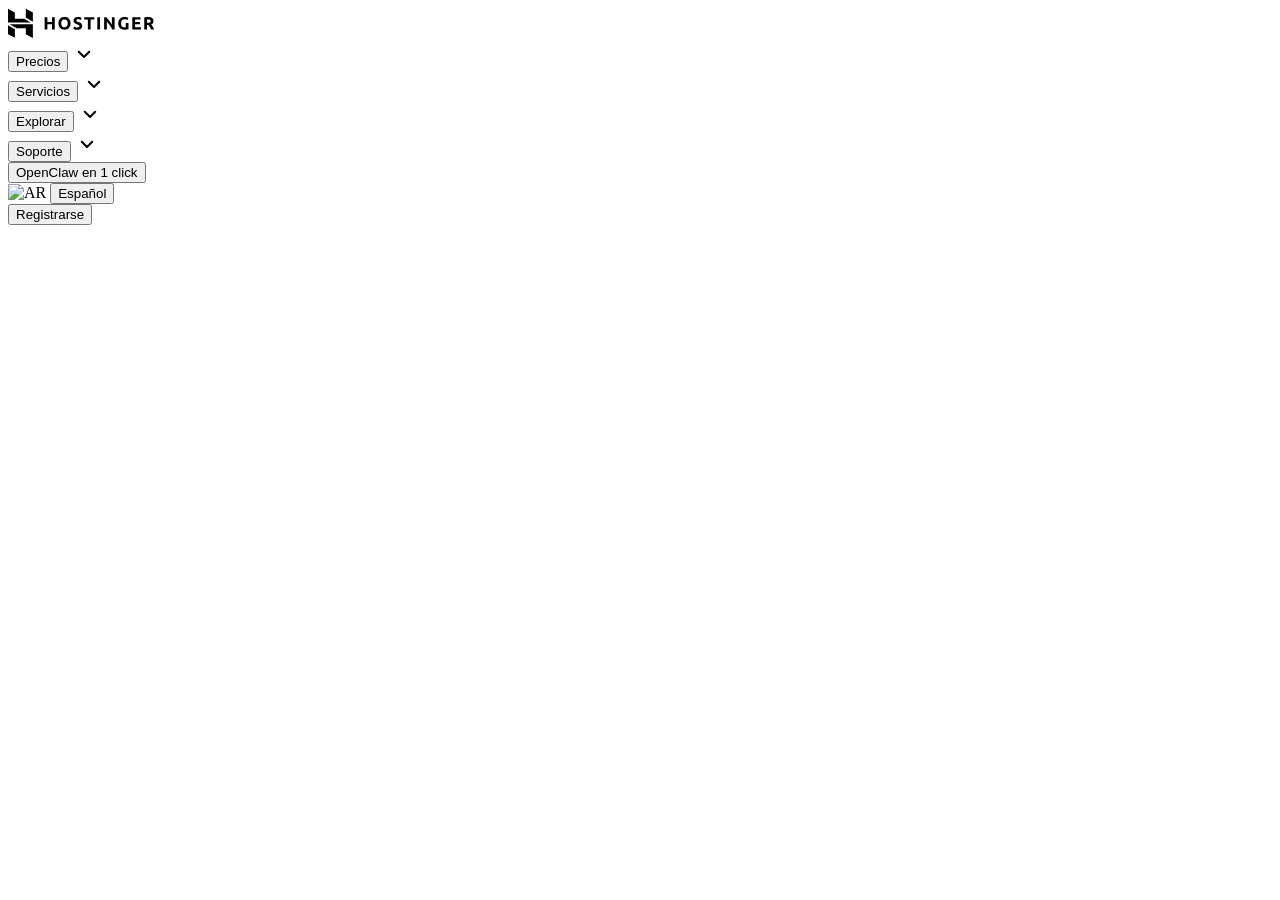
==== index.html @ 8b9c610c "creacion de documentos index, css y carpeta de img" ====
<!DOCTYPE html>
<html lang="en">

<head>
    <meta charset="UTF-8">
    <meta name="viewport" content="width=device-width, initial-scale=1.0">
    <meta http-equiv="X-UA-Compatible" content="ie=edge">
    <meta name="description" content="A simple HTML document with position.">
    <meta name="Position" content="Web Developer">
    <meta name="author" content="Federico Nuñez">
    <link preload rel="stylesheet" href="style.css">
    <title>Hostinger</title>
</head>
<header>
    <div>
        <div class="hostinger--logo"><svg fill="none" height="30" viewBox="0 0 147 30" width="147"
                xmlns="http://www.w3.org/2000/svg">
                <g fill="currentColor">
                    <path clip-rule="evenodd"
                        d="m62.0651 18.1241c.3096-.7949.465-1.7173.465-2.7658 0-1.049-.1579-1.9712-.4741-2.7664-.3159-.7956-.7492-1.4645-1.2991-2.0065-.5501-.5421-1.1938-.94843-1.931-1.21958-.7376-.2714-1.5217-.4071-2.3524-.4071-.8077 0-1.5775.1357-2.3086.4071-.7318.27115-1.3757.67748-1.9312 1.21958-.556.542-.9981 1.2109-1.3256 2.0065-.3277.7952-.4917 1.7174-.4917 2.7664 0 1.0485.1583 1.9709.4743 2.7658.3161.7957.7487 1.4616 1.2991 1.9974.5498.5367 1.1938.94 1.9312 1.2109.7374.2714 1.5213.4069 2.3525.4069.854 0 1.6531-.1355 2.3961-.4069.7431-.2709 1.3841-.6742 1.9224-1.2109.5381-.5358.9626-1.2017 1.2731-1.9974zm-8.6027-1.1399c-.1463-.4832-.2193-1.0253-.2193-1.6259 0-.5893.073-1.1284.2193-1.6178.1463-.4889.3571-.9071.6323-1.2546.2745-.3478.6113-.6189 1.0095-.8135.3976-.1942.854-.2914 1.3693-.2914.503 0 .9566.0942 1.3607.2828.4033.1881.7431.4565 1.0178.804.2749.3481.486.766.6323 1.2549.1463.4892.2195 1.0342.2195 1.6356 0 .6006-.0732 1.1427-.2195 1.6259-.1463.4834-.3574.8987-.6323 1.2462-.2747.348-.6145.6157-1.0178.8041-.4041.1891-.8577.2835-1.3607.2835-.5153 0-.9717-.0944-1.3693-.2835-.3982-.1884-.735-.4561-1.0095-.8041-.2752-.3475-.486-.7628-.6323-1.2462z"
                        fill-rule="evenodd"></path>
                    <path
                        d="m69.4167 19.3884c.3862 0 .705-.0321.9567-.0974.2516-.0645.4536-.1527.6056-.2654.1519-.1115.2575-.244.3162-.3972.0586-.153.0878-.3241.0878-.5127 0-.4004-.1875-.7338-.5619-.9986-.3746-.2654-1.0182-.5509-1.931-.8579-.3981-.1409-.7961-.3033-1.194-.4857s-.7549-.4123-1.0708-.6894c-.3157-.2768-.5734-.6127-.7723-1.0079-.1991-.3945-.2985-.8745-.2985-1.4403s.1053-1.0754.3159-1.529c.2109-.4538.5092-.8394.8956-1.15802.3861-.31835.854-.56231 1.4041-.7336.5502-.17055 1.1703-.25657 1.8611-.25657.8191 0 1.5274.08898 2.1244.26546.5965.17673 1.0882.3715 1.4744.58358l-.7898 2.17415c-.3397-.1767-.7173-.333-1.1324-.4687-.4156-.1352-.9159-.2034-1.5009-.2034-.6557 0-1.1268.092-1.4135.2744-.2867.1826-.4303.4627-.4303.8394 0 .2242.053.413.1583.5658.1051.1532.2546.2916.4475.4155.1932.1235.4156.2358.6675.3356.2511.1004.5293.2032.8339.3092.6317.2361 1.1818.4687 1.6502.6985.4679.2299.8572.4981 1.1675.8043.3098.3063.541.6659.6935 1.0785.1517.4127.228.9133.228 1.502 0 1.1432-.3981 2.0301-1.194 2.6603-.7959.6308-1.9955.9462-3.5988.9462-.5383 0-1.0242-.0326-1.4572-.0974-.433-.0652-.8162-.1446-1.1498-.2387-.3334-.0942-.6204-.1943-.8605-.3003-.2398-.1063-.4416-.2062-.6056-.3009l.7728-2.1916c.3623.2007.8101.3801 1.3431.5388.5322.1594 1.1849.239 1.9572.239z">
                    </path>
                    <path d="m86.2752 9.24216v2.35114h-3.6693v9.8985h-2.7386v-9.8985h-3.6695v-2.35114z"></path>
                    <path d="m89.3171 21.4921h2.7388v-12.24991h-2.7388z"></path>
                    <path
                        d="m104.315 21.4918c-.784-1.4022-1.632-2.7866-2.545-4.154-.914-1.3671-1.885-2.6573-2.9146-3.8712v8.0252h-2.7037v-12.24964h2.2295c.3859.38855.8133.86584 1.2816 1.43164.4682.5658.9442 1.1699 1.4312 1.812.485.6422.968 1.308 1.448 1.9972.48.6893.93 1.352 1.352 1.9885v-7.22934h2.721v12.24964z">
                    </path>
                    <path
                        d="m116.644 11.3634c-1.275 0-2.197.3564-2.765 1.0693-.568.7131-.851 1.6879-.851 2.9257 0 .6004.07 1.1459.21 1.6348.141.4887.352.9099.632 1.2636.281.3537.632.6278 1.054.8223.421.1943.912.2915 1.474.2915.304 0 .565-.006.782-.0176.216-.0116.406-.0351.57-.0707v-4.2598h2.739v6.0629c-.328.1298-.854.268-1.58.415-.726.1471-1.621.2213-2.686.2213-.913 0-1.741-.1417-2.484-.4242-.744-.2832-1.379-.6953-1.905-1.2376-.526-.5418-.933-1.2079-1.22-1.9974-.287-.789-.43-1.6906-.43-2.7041 0-1.0255.158-1.9328.474-2.7226.316-.7892.748-1.4585 1.299-2.0063.55-.5479 1.196-.9632 1.94-1.24596.743-.28301 1.536-.42489 2.378-.42489.574 0 1.092.0388 1.554.11518.462.07687.86.16511 1.194.26546.333.09986.609.20293.825.30922.217.10604.371.18884.465.24767l-.79 2.20922c-.374-.2002-.805-.3737-1.29-.5213-.486-.1473-1.015-.2207-1.589-.2207z">
                    </path>
                    <path
                        d="m124.321 21.4918v-12.24964h8.216v2.31554h-5.477v2.4037h4.863v2.2629h-4.863v2.952h5.881v2.3155z">
                    </path>
                    <path clip-rule="evenodd"
                        d="m144.006 10.0814c-.971-.65422-2.37-.98098-4.196-.98098-.503 0-1.074.02348-1.711.07094-.638.04671-1.256.12976-1.852.24692v12.07342h2.738v-4.4726h1.352c.235.2833.47.5984.705.9464.235.3475.474.7153.714 1.1044.241.389.475.7899.705 1.2022.228.4126.455.8189.678 1.2196h3.061c-.21-.4476-.438-.9042-.684-1.3701-.246-.4652-.5-.9128-.764-1.3429-.263-.4301-.53-.8426-.799-1.2376-.269-.3947-.526-.7452-.772-1.0519.738-.306 1.302-.7277 1.694-1.2636.393-.5361.588-1.2349.588-2.0948 0-1.379-.486-2.3953-1.457-3.0494zm-4.573 1.3877c.158-.0116.336-.0176.535-.0176.878 0 1.542.1268 1.993.3797.451.2541.676.6807.676 1.2818 0 .6249-.222 1.0671-.667 1.3259-.445.2595-1.182.3885-2.212.3885h-.773v-3.323c.141-.0113.29-.0232.448-.0353z"
                        fill-rule="evenodd"></path>
                    <path
                        d="m44.0025 9.34126h2.7552v12.20654h-2.7552v-5.1785h-4.6271v5.1785h-2.7553v-12.20654h2.7553v4.66744h4.6271z">
                    </path>
                    <path clip-rule="evenodd"
                        d="m17.8175.798004v8.729406l7.0525 4.12459v-9.25917zm-17.81725511.000429v13.698467h22.93675511l-6.9786-3.8357-9.0909-.0044v-6.17182zm17.81725511 25.471867v-6.1186l-9.16098-.0064c.00855.0408-7.09448-3.8969-7.09448-3.8969l23.30786.1101v13.6982zm-17.81725567-8.9516-.00024433 8.9516 6.8675 3.5946v-8.5192z"
                        fill-rule="evenodd"></path>
                </g>
            </svg></div>

        <nav class="navegation">
            <div>
                <button>Precios</button>
                <svg width="24" height="24" viewBox="0 0 24 24" fill="none" xmlns="http://www.w3.org/2000/svg">
                    <path
                        d="M17.9571 10.4571C18.3476 10.0666 18.3476 9.43342 17.9571 9.04289C17.5666 8.65237 16.9334 8.65237 16.5429 9.04289L12 13.5858L7.45711 9.04289C7.06658 8.65237 6.43342 8.65237 6.04289 9.04289C5.65237 9.43342 5.65237 10.0666 6.04289 10.4571L11.2929 15.7071C11.6834 16.0976 12.3166 16.0976 12.7071 15.7071L17.9571 10.4571Z"
                        fill="currentColor"></path>
                </svg>
            </div>
            <div>
                <button>Servicios</button>
                <svg width="24" height="24" viewBox="0 0 24 24" fill="none" xmlns="http://www.w3.org/2000/svg">
                    <path
                        d="M17.9571 10.4571C18.3476 10.0666 18.3476 9.43342 17.9571 9.04289C17.5666 8.65237 16.9334 8.65237 16.5429 9.04289L12 13.5858L7.45711 9.04289C7.06658 8.65237 6.43342 8.65237 6.04289 9.04289C5.65237 9.43342 5.65237 10.0666 6.04289 10.4571L11.2929 15.7071C11.6834 16.0976 12.3166 16.0976 12.7071 15.7071L17.9571 10.4571Z"
                        fill="currentColor"></path>
                </svg>
            </div>
            <div>
                <button>Explorar</button>
                <svg width="24" height="24" viewBox="0 0 24 24" fill="none" xmlns="http://www.w3.org/2000/svg">
                    <path
                        d="M17.9571 10.4571C18.3476 10.0666 18.3476 9.43342 17.9571 9.04289C17.5666 8.65237 16.9334 8.65237 16.5429 9.04289L12 13.5858L7.45711 9.04289C7.06658 8.65237 6.43342 8.65237 6.04289 9.04289C5.65237 9.43342 5.65237 10.0666 6.04289 10.4571L11.2929 15.7071C11.6834 16.0976 12.3166 16.0976 12.7071 15.7071L17.9571 10.4571Z"
                        fill="currentColor"></path>
                </svg>
            </div>
            <div>
                <button>Soporte</button>
                <svg width="24" height="24" viewBox="0 0 24 24" fill="none" xmlns="http://www.w3.org/2000/svg">
                    <path
                        d="M17.9571 10.4571C18.3476 10.0666 18.3476 9.43342 17.9571 9.04289C17.5666 8.65237 16.9334 8.65237 16.5429 9.04289L12 13.5858L7.45711 9.04289C7.06658 8.65237 6.43342 8.65237 6.04289 9.04289C5.65237 9.43342 5.65237 10.0666 6.04289 10.4571L11.2929 15.7071C11.6834 16.0976 12.3166 16.0976 12.7071 15.7071L17.9571 10.4571Z"
                        fill="currentColor"></path>
                </svg>
            </div>
            <button>OpenClaw en 1 click</button>
        </nav>
    </div>
    <div>
        <div>
            <picture>
                <source srcset="https://www.hostinger.com/cdn-cgi/imagedelivery/LqiWLm-3MGbYHtFuUbcBtA/61dfc084-9cfc-466e-7d11-b6e89d23a400/public"
                    type="image/webp">
                <img src="./src/img/bandera_arg.avif" alt="AR">
            </picture>
            <button class="hostinger--login">Español</button>
        </div>
        <button class="hostinger--register">Registrarse</button>
    </div>


</header>

<body>

</body>
<footer>

</footer>

</html>
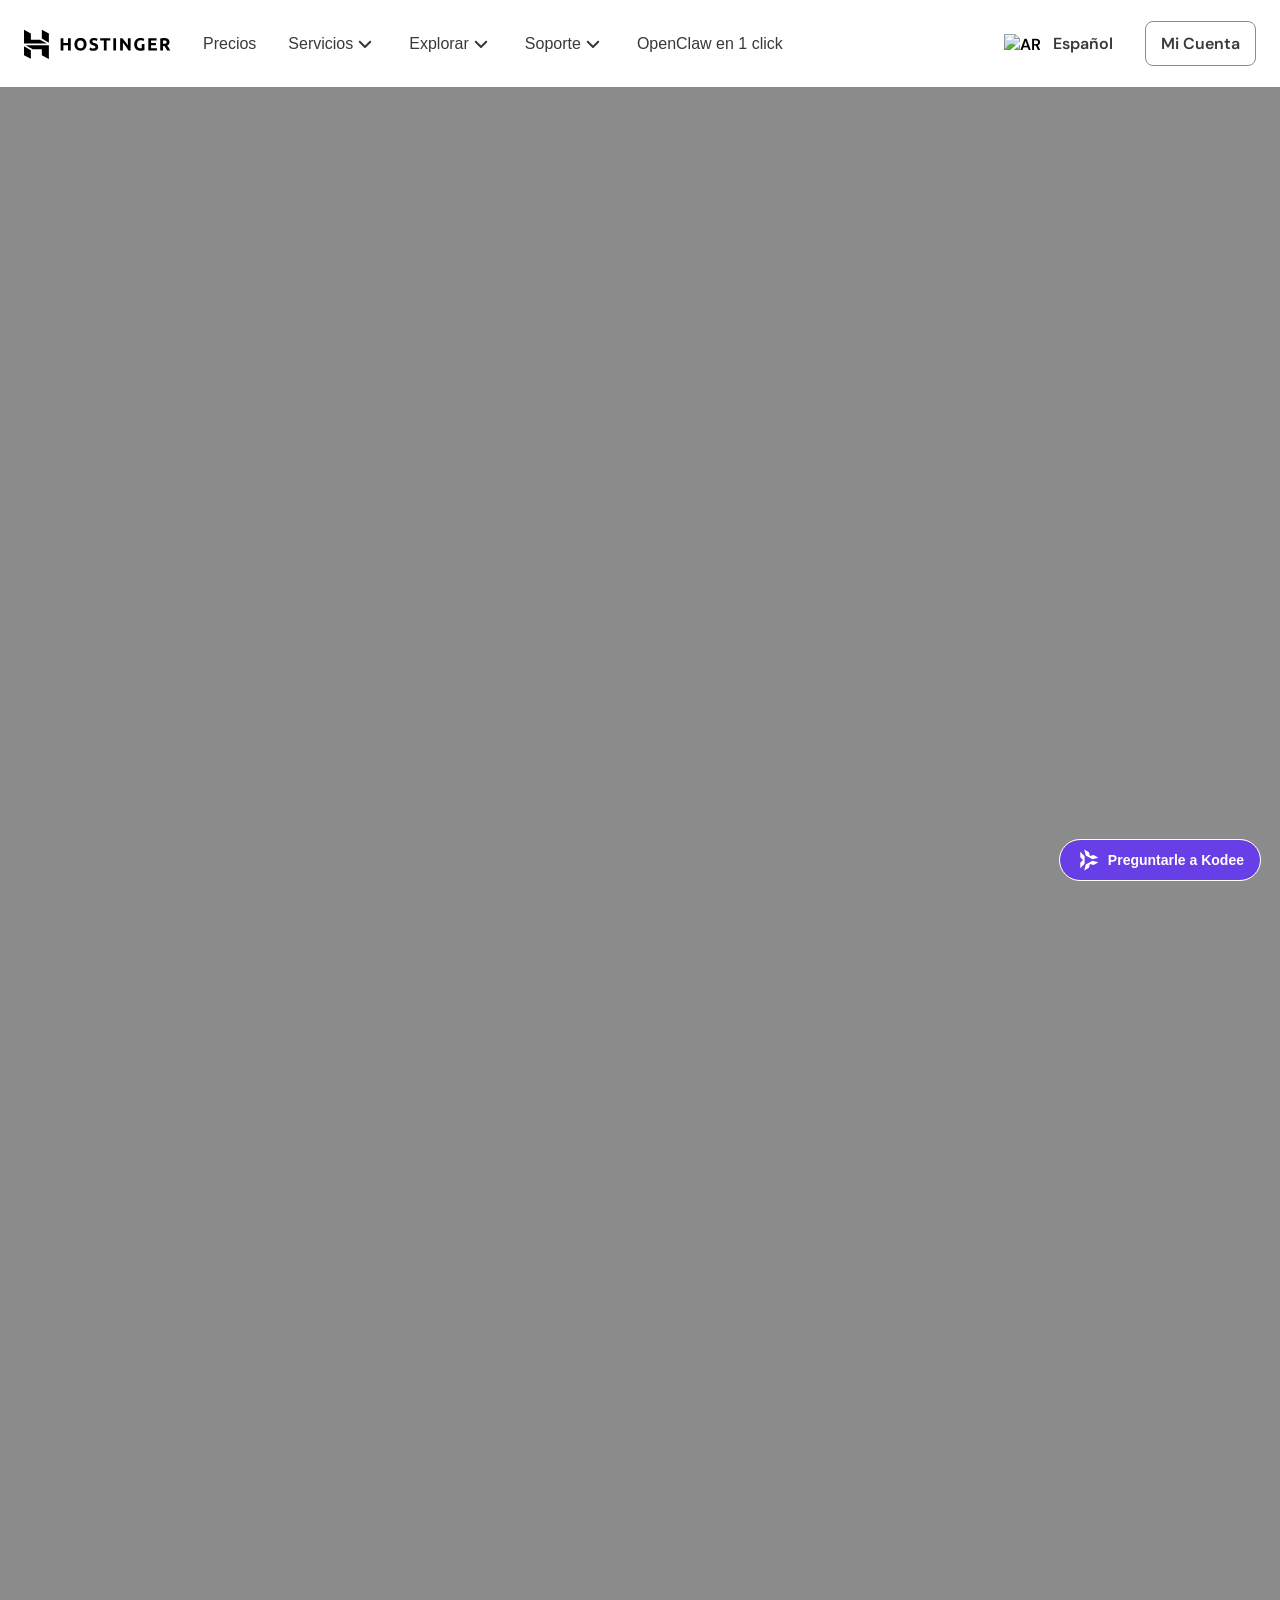
==== commit cd705ada: "finalizacion del header y kodee button" ====
--- a/index.html
+++ b/index.html
@@ -8,99 +8,124 @@
     <meta name="description" content="A simple HTML document with position.">
     <meta name="Position" content="Web Developer">
     <meta name="author" content="Federico Nuñez">
-    <link preload rel="stylesheet" href="style.css">
+    <link rel="stylesheet" href="style.css">
     <title>Hostinger</title>
 </head>
-<header>
-    <div>
-        <div class="hostinger--logo"><svg fill="none" height="30" viewBox="0 0 147 30" width="147"
-                xmlns="http://www.w3.org/2000/svg">
-                <g fill="currentColor">
-                    <path clip-rule="evenodd"
-                        d="m62.0651 18.1241c.3096-.7949.465-1.7173.465-2.7658 0-1.049-.1579-1.9712-.4741-2.7664-.3159-.7956-.7492-1.4645-1.2991-2.0065-.5501-.5421-1.1938-.94843-1.931-1.21958-.7376-.2714-1.5217-.4071-2.3524-.4071-.8077 0-1.5775.1357-2.3086.4071-.7318.27115-1.3757.67748-1.9312 1.21958-.556.542-.9981 1.2109-1.3256 2.0065-.3277.7952-.4917 1.7174-.4917 2.7664 0 1.0485.1583 1.9709.4743 2.7658.3161.7957.7487 1.4616 1.2991 1.9974.5498.5367 1.1938.94 1.9312 1.2109.7374.2714 1.5213.4069 2.3525.4069.854 0 1.6531-.1355 2.3961-.4069.7431-.2709 1.3841-.6742 1.9224-1.2109.5381-.5358.9626-1.2017 1.2731-1.9974zm-8.6027-1.1399c-.1463-.4832-.2193-1.0253-.2193-1.6259 0-.5893.073-1.1284.2193-1.6178.1463-.4889.3571-.9071.6323-1.2546.2745-.3478.6113-.6189 1.0095-.8135.3976-.1942.854-.2914 1.3693-.2914.503 0 .9566.0942 1.3607.2828.4033.1881.7431.4565 1.0178.804.2749.3481.486.766.6323 1.2549.1463.4892.2195 1.0342.2195 1.6356 0 .6006-.0732 1.1427-.2195 1.6259-.1463.4834-.3574.8987-.6323 1.2462-.2747.348-.6145.6157-1.0178.8041-.4041.1891-.8577.2835-1.3607.2835-.5153 0-.9717-.0944-1.3693-.2835-.3982-.1884-.735-.4561-1.0095-.8041-.2752-.3475-.486-.7628-.6323-1.2462z"
-                        fill-rule="evenodd"></path>
-                    <path
-                        d="m69.4167 19.3884c.3862 0 .705-.0321.9567-.0974.2516-.0645.4536-.1527.6056-.2654.1519-.1115.2575-.244.3162-.3972.0586-.153.0878-.3241.0878-.5127 0-.4004-.1875-.7338-.5619-.9986-.3746-.2654-1.0182-.5509-1.931-.8579-.3981-.1409-.7961-.3033-1.194-.4857s-.7549-.4123-1.0708-.6894c-.3157-.2768-.5734-.6127-.7723-1.0079-.1991-.3945-.2985-.8745-.2985-1.4403s.1053-1.0754.3159-1.529c.2109-.4538.5092-.8394.8956-1.15802.3861-.31835.854-.56231 1.4041-.7336.5502-.17055 1.1703-.25657 1.8611-.25657.8191 0 1.5274.08898 2.1244.26546.5965.17673 1.0882.3715 1.4744.58358l-.7898 2.17415c-.3397-.1767-.7173-.333-1.1324-.4687-.4156-.1352-.9159-.2034-1.5009-.2034-.6557 0-1.1268.092-1.4135.2744-.2867.1826-.4303.4627-.4303.8394 0 .2242.053.413.1583.5658.1051.1532.2546.2916.4475.4155.1932.1235.4156.2358.6675.3356.2511.1004.5293.2032.8339.3092.6317.2361 1.1818.4687 1.6502.6985.4679.2299.8572.4981 1.1675.8043.3098.3063.541.6659.6935 1.0785.1517.4127.228.9133.228 1.502 0 1.1432-.3981 2.0301-1.194 2.6603-.7959.6308-1.9955.9462-3.5988.9462-.5383 0-1.0242-.0326-1.4572-.0974-.433-.0652-.8162-.1446-1.1498-.2387-.3334-.0942-.6204-.1943-.8605-.3003-.2398-.1063-.4416-.2062-.6056-.3009l.7728-2.1916c.3623.2007.8101.3801 1.3431.5388.5322.1594 1.1849.239 1.9572.239z">
-                    </path>
-                    <path d="m86.2752 9.24216v2.35114h-3.6693v9.8985h-2.7386v-9.8985h-3.6695v-2.35114z"></path>
-                    <path d="m89.3171 21.4921h2.7388v-12.24991h-2.7388z"></path>
-                    <path
-                        d="m104.315 21.4918c-.784-1.4022-1.632-2.7866-2.545-4.154-.914-1.3671-1.885-2.6573-2.9146-3.8712v8.0252h-2.7037v-12.24964h2.2295c.3859.38855.8133.86584 1.2816 1.43164.4682.5658.9442 1.1699 1.4312 1.812.485.6422.968 1.308 1.448 1.9972.48.6893.93 1.352 1.352 1.9885v-7.22934h2.721v12.24964z">
-                    </path>
-                    <path
-                        d="m116.644 11.3634c-1.275 0-2.197.3564-2.765 1.0693-.568.7131-.851 1.6879-.851 2.9257 0 .6004.07 1.1459.21 1.6348.141.4887.352.9099.632 1.2636.281.3537.632.6278 1.054.8223.421.1943.912.2915 1.474.2915.304 0 .565-.006.782-.0176.216-.0116.406-.0351.57-.0707v-4.2598h2.739v6.0629c-.328.1298-.854.268-1.58.415-.726.1471-1.621.2213-2.686.2213-.913 0-1.741-.1417-2.484-.4242-.744-.2832-1.379-.6953-1.905-1.2376-.526-.5418-.933-1.2079-1.22-1.9974-.287-.789-.43-1.6906-.43-2.7041 0-1.0255.158-1.9328.474-2.7226.316-.7892.748-1.4585 1.299-2.0063.55-.5479 1.196-.9632 1.94-1.24596.743-.28301 1.536-.42489 2.378-.42489.574 0 1.092.0388 1.554.11518.462.07687.86.16511 1.194.26546.333.09986.609.20293.825.30922.217.10604.371.18884.465.24767l-.79 2.20922c-.374-.2002-.805-.3737-1.29-.5213-.486-.1473-1.015-.2207-1.589-.2207z">
-                    </path>
-                    <path
-                        d="m124.321 21.4918v-12.24964h8.216v2.31554h-5.477v2.4037h4.863v2.2629h-4.863v2.952h5.881v2.3155z">
-                    </path>
-                    <path clip-rule="evenodd"
-                        d="m144.006 10.0814c-.971-.65422-2.37-.98098-4.196-.98098-.503 0-1.074.02348-1.711.07094-.638.04671-1.256.12976-1.852.24692v12.07342h2.738v-4.4726h1.352c.235.2833.47.5984.705.9464.235.3475.474.7153.714 1.1044.241.389.475.7899.705 1.2022.228.4126.455.8189.678 1.2196h3.061c-.21-.4476-.438-.9042-.684-1.3701-.246-.4652-.5-.9128-.764-1.3429-.263-.4301-.53-.8426-.799-1.2376-.269-.3947-.526-.7452-.772-1.0519.738-.306 1.302-.7277 1.694-1.2636.393-.5361.588-1.2349.588-2.0948 0-1.379-.486-2.3953-1.457-3.0494zm-4.573 1.3877c.158-.0116.336-.0176.535-.0176.878 0 1.542.1268 1.993.3797.451.2541.676.6807.676 1.2818 0 .6249-.222 1.0671-.667 1.3259-.445.2595-1.182.3885-2.212.3885h-.773v-3.323c.141-.0113.29-.0232.448-.0353z"
-                        fill-rule="evenodd"></path>
-                    <path
-                        d="m44.0025 9.34126h2.7552v12.20654h-2.7552v-5.1785h-4.6271v5.1785h-2.7553v-12.20654h2.7553v4.66744h4.6271z">
-                    </path>
-                    <path clip-rule="evenodd"
-                        d="m17.8175.798004v8.729406l7.0525 4.12459v-9.25917zm-17.81725511.000429v13.698467h22.93675511l-6.9786-3.8357-9.0909-.0044v-6.17182zm17.81725511 25.471867v-6.1186l-9.16098-.0064c.00855.0408-7.09448-3.8969-7.09448-3.8969l23.30786.1101v13.6982zm-17.81725567-8.9516-.00024433 8.9516 6.8675 3.5946v-8.5192z"
-                        fill-rule="evenodd"></path>
-                </g>
-            </svg></div>
 
-        <nav class="navegation">
-            <div>
-                <button>Precios</button>
-                <svg width="24" height="24" viewBox="0 0 24 24" fill="none" xmlns="http://www.w3.org/2000/svg">
-                    <path
-                        d="M17.9571 10.4571C18.3476 10.0666 18.3476 9.43342 17.9571 9.04289C17.5666 8.65237 16.9334 8.65237 16.5429 9.04289L12 13.5858L7.45711 9.04289C7.06658 8.65237 6.43342 8.65237 6.04289 9.04289C5.65237 9.43342 5.65237 10.0666 6.04289 10.4571L11.2929 15.7071C11.6834 16.0976 12.3166 16.0976 12.7071 15.7071L17.9571 10.4571Z"
-                        fill="currentColor"></path>
+<body>
+    <header>
+        <div class="hostinger--header">
+            <div class="hostinger--header--left">
+                <svg fill="none" height="30" viewBox="0 0 147 30" width="147" xmlns="http://www.w3.org/2000/svg">
+                    <g fill="currentColor">
+                        <path clip-rule="evenodd"
+                            d="m62.0651 18.1241c.3096-.7949.465-1.7173.465-2.7658 0-1.049-.1579-1.9712-.4741-2.7664-.3159-.7956-.7492-1.4645-1.2991-2.0065-.5501-.5421-1.1938-.94843-1.931-1.21958-.7376-.2714-1.5217-.4071-2.3524-.4071-.8077 0-1.5775.1357-2.3086.4071-.7318.27115-1.3757.67748-1.9312 1.21958-.556.542-.9981 1.2109-1.3256 2.0065-.3277.7952-.4917 1.7174-.4917 2.7664 0 1.0485.1583 1.9709.4743 2.7658.3161.7957.7487 1.4616 1.2991 1.9974.5498.5367 1.1938.94 1.9312 1.2109.7374.2714 1.5213.4069 2.3525.4069.854 0 1.6531-.1355 2.3961-.4069.7431-.2709 1.3841-.6742 1.9224-1.2109.5381-.5358.9626-1.2017 1.2731-1.9974zm-8.6027-1.1399c-.1463-.4832-.2193-1.0253-.2193-1.6259 0-.5893.073-1.1284.2193-1.6178.1463-.4889.3571-.9071.6323-1.2546.2745-.3478.6113-.6189 1.0095-.8135.3976-.1942.854-.2914 1.3693-.2914.503 0 .9566.0942 1.3607.2828.4033.1881.7431.4565 1.0178.804.2749.3481.486.766.6323 1.2549.1463.4892.2195 1.0342.2195 1.6356 0 .6006-.0732 1.1427-.2195 1.6259-.1463.4834-.3574.8987-.6323 1.2462-.2747.348-.6145.6157-1.0178.8041-.4041.1891-.8577.2835-1.3607.2835-.5153 0-.9717-.0944-1.3693-.2835-.3982-.1884-.735-.4561-1.0095-.8041-.2752-.3475-.486-.7628-.6323-1.2462z"
+                            fill-rule="evenodd"></path>
+                        <path
+                            d="m69.4167 19.3884c.3862 0 .705-.0321.9567-.0974.2516-.0645.4536-.1527.6056-.2654.1519-.1115.2575-.244.3162-.3972.0586-.153.0878-.3241.0878-.5127 0-.4004-.1875-.7338-.5619-.9986-.3746-.2654-1.0182-.5509-1.931-.8579-.3981-.1409-.7961-.3033-1.194-.4857s-.7549-.4123-1.0708-.6894c-.3157-.2768-.5734-.6127-.7723-1.0079-.1991-.3945-.2985-.8745-.2985-1.4403s.1053-1.0754.3159-1.529c.2109-.4538.5092-.8394.8956-1.15802.3861-.31835.854-.56231 1.4041-.7336.5502-.17055 1.1703-.25657 1.8611-.25657.8191 0 1.5274.08898 2.1244.26546.5965.17673 1.0882.3715 1.4744.58358l-.7898 2.17415c-.3397-.1767-.7173-.333-1.1324-.4687-.4156-.1352-.9159-.2034-1.5009-.2034-.6557 0-1.1268.092-1.4135.2744-.2867.1826-.4303.4627-.4303.8394 0 .2242.053.413.1583.5658.1051.1532.2546.2916.4475.4155.1932.1235.4156.2358.6675.3356.2511.1004.5293.2032.8339.3092.6317.2361 1.1818.4687 1.6502.6985.4679.2299.8572.4981 1.1675.8043.3098.3063.541.6659.6935 1.0785.1517.4127.228.9133.228 1.502 0 1.1432-.3981 2.0301-1.194 2.6603-.7959.6308-1.9955.9462-3.5988.9462-.5383 0-1.0242-.0326-1.4572-.0974-.433-.0652-.8162-.1446-1.1498-.2387-.3334-.0942-.6204-.1943-.8605-.3003-.2398-.1063-.4416-.2062-.6056-.3009l.7728-2.1916c.3623.2007.8101.3801 1.3431.5388.5322.1594 1.1849.239 1.9572.239z">
+                        </path>
+                        <path d="m86.2752 9.24216v2.35114h-3.6693v9.8985h-2.7386v-9.8985h-3.6695v-2.35114z"></path>
+                        <path d="m89.3171 21.4921h2.7388v-12.24991h-2.7388z"></path>
+                        <path
+                            d="m104.315 21.4918c-.784-1.4022-1.632-2.7866-2.545-4.154-.914-1.3671-1.885-2.6573-2.9146-3.8712v8.0252h-2.7037v-12.24964h2.2295c.3859.38855.8133.86584 1.2816 1.43164.4682.5658.9442 1.1699 1.4312 1.812.485.6422.968 1.308 1.448 1.9972.48.6893.93 1.352 1.352 1.9885v-7.22934h2.721v12.24964z">
+                        </path>
+                        <path
+                            d="m116.644 11.3634c-1.275 0-2.197.3564-2.765 1.0693-.568.7131-.851 1.6879-.851 2.9257 0 .6004.07 1.1459.21 1.6348.141.4887.352.9099.632 1.2636.281.3537.632.6278 1.054.8223.421.1943.912.2915 1.474.2915.304 0 .565-.006.782-.0176.216-.0116.406-.0351.57-.0707v-4.2598h2.739v6.0629c-.328.1298-.854.268-1.58.415-.726.1471-1.621.2213-2.686.2213-.913 0-1.741-.1417-2.484-.4242-.744-.2832-1.379-.6953-1.905-1.2376-.526-.5418-.933-1.2079-1.22-1.9974-.287-.789-.43-1.6906-.43-2.7041 0-1.0255.158-1.9328.474-2.7226.316-.7892.748-1.4585 1.299-2.0063.55-.5479 1.196-.9632 1.94-1.24596.743-.28301 1.536-.42489 2.378-.42489.574 0 1.092.0388 1.554.11518.462.07687.86.16511 1.194.26546.333.09986.609.20293.825.30922.217.10604.371.18884.465.24767l-.79 2.20922c-.374-.2002-.805-.3737-1.29-.5213-.486-.1473-1.015-.2207-1.589-.2207z">
+                        </path>
+                        <path
+                            d="m124.321 21.4918v-12.24964h8.216v2.31554h-5.477v2.4037h4.863v2.2629h-4.863v2.952h5.881v2.3155z">
+                        </path>
+                        <path clip-rule="evenodd"
+                            d="m144.006 10.0814c-.971-.65422-2.37-.98098-4.196-.98098-.503 0-1.074.02348-1.711.07094-.638.04671-1.256.12976-1.852.24692v12.07342h2.738v-4.4726h1.352c.235.2833.47.5984.705.9464.235.3475.474.7153.714 1.1044.241.389.475.7899.705 1.2022.228.4126.455.8189.678 1.2196h3.061c-.21-.4476-.438-.9042-.684-1.3701-.246-.4652-.5-.9128-.764-1.3429-.263-.4301-.53-.8426-.799-1.2376-.269-.3947-.526-.7452-.772-1.0519.738-.306 1.302-.7277 1.694-1.2636.393-.5361.588-1.2349.588-2.0948 0-1.379-.486-2.3953-1.457-3.0494zm-4.573 1.3877c.158-.0116.336-.0176.535-.0176.878 0 1.542.1268 1.993.3797.451.2541.676.6807.676 1.2818 0 .6249-.222 1.0671-.667 1.3259-.445.2595-1.182.3885-2.212.3885h-.773v-3.323c.141-.0113.29-.0232.448-.0353z"
+                            fill-rule="evenodd"></path>
+                        <path
+                            d="m44.0025 9.34126h2.7552v12.20654h-2.7552v-5.1785h-4.6271v5.1785h-2.7553v-12.20654h2.7553v4.66744h4.6271z">
+                        </path>
+                        <path clip-rule="evenodd"
+                            d="m17.8175.798004v8.729406l7.0525 4.12459v-9.25917zm-17.81725511.000429v13.698467h22.93675511l-6.9786-3.8357-9.0909-.0044v-6.17182zm17.81725511 25.471867v-6.1186l-9.16098-.0064c.00855.0408-7.09448-3.8969-7.09448-3.8969l23.30786.1101v13.6982zm-17.81725567-8.9516-.00024433 8.9516 6.8675 3.5946v-8.5192z"
+                            fill-rule="evenodd"></path>
+                    </g>
                 </svg>
+                <nav class="hostinger--navegation">
+                    <div>
+                        <button>Precios </button>
+                    </div>
+                    <div>
+                        <button>
+                            Servicios
+                            <svg width="24" height="24" viewBox="0 0 24 24" fill="none"
+                                xmlns="http://www.w3.org/2000/svg">
+                                <path
+                                    d="M17.9571 10.4571C18.3476 10.0666 18.3476 9.43342 17.9571 9.04289C17.5666 8.65237 16.9334 8.65237 16.5429 9.04289L12 13.5858L7.45711 9.04289C7.06658 8.65237 6.43342 8.65237 6.04289 9.04289C5.65237 9.43342 5.65237 10.0666 6.04289 10.4571L11.2929 15.7071C11.6834 16.0976 12.3166 16.0976 12.7071 15.7071L17.9571 10.4571Z"
+                                    fill="currentColor"></path>
+                            </svg>
+                        </button>
+
+                    </div>
+                    <div>
+                        <button>
+                            Explorar
+                            <svg width="24" height="24" viewBox="0 0 24 24" fill="none"
+                                xmlns="http://www.w3.org/2000/svg">
+                                <path
+                                    d="M17.9571 10.4571C18.3476 10.0666 18.3476 9.43342 17.9571 9.04289C17.5666 8.65237 16.9334 8.65237 16.5429 9.04289L12 13.5858L7.45711 9.04289C7.06658 8.65237 6.43342 8.65237 6.04289 9.04289C5.65237 9.43342 5.65237 10.0666 6.04289 10.4571L11.2929 15.7071C11.6834 16.0976 12.3166 16.0976 12.7071 15.7071L17.9571 10.4571Z"
+                                    fill="currentColor"></path>
+                            </svg>
+                        </button>
+
+                    </div>
+                    <div>
+                        <button>Soporte
+                            <svg width="24" height="24" viewBox="0 0 24 24" fill="none"
+                                xmlns="http://www.w3.org/2000/svg">
+                                <path
+                                    d="M17.9571 10.4571C18.3476 10.0666 18.3476 9.43342 17.9571 9.04289C17.5666 8.65237 16.9334 8.65237 16.5429 9.04289L12 13.5858L7.45711 9.04289C7.06658 8.65237 6.43342 8.65237 6.04289 9.04289C5.65237 9.43342 5.65237 10.0666 6.04289 10.4571L11.2929 15.7071C11.6834 16.0976 12.3166 16.0976 12.7071 15.7071L17.9571 10.4571Z"
+                                    fill="currentColor"></path>
+                            </svg>
+                        </button>
+
+                    </div>
+                    <button>OpenClaw en 1 click</button>
+                </nav>
             </div>
-            <div>
-                <button>Servicios</button>
-                <svg width="24" height="24" viewBox="0 0 24 24" fill="none" xmlns="http://www.w3.org/2000/svg">
-                    <path
-                        d="M17.9571 10.4571C18.3476 10.0666 18.3476 9.43342 17.9571 9.04289C17.5666 8.65237 16.9334 8.65237 16.5429 9.04289L12 13.5858L7.45711 9.04289C7.06658 8.65237 6.43342 8.65237 6.04289 9.04289C5.65237 9.43342 5.65237 10.0666 6.04289 10.4571L11.2929 15.7071C11.6834 16.0976 12.3166 16.0976 12.7071 15.7071L17.9571 10.4571Z"
-                        fill="currentColor"></path>
-                </svg>
+
+            <div class="hostinger--header--right">
+                <div>
+                    <picture>
+                        <source
+                            srcset="https://www.hostinger.com/cdn-cgi/imagedelivery/LqiWLm-3MGbYHtFuUbcBtA/61dfc084-9cfc-466e-7d11-b6e89d23a400/public"
+                            type="image/webp">
+                        <img class="hostinger--header__flag src=" src="./src/img/bandera_arg.avif" alt="AR">
+                    </picture>
+                    <a href="#" class="hostinger--language">Español</a>
+                </div>
+                <a href="#" class="hostinger--login">Mi Cuenta</a>
             </div>
-            <div>
-                <button>Explorar</button>
-                <svg width="24" height="24" viewBox="0 0 24 24" fill="none" xmlns="http://www.w3.org/2000/svg">
-                    <path
-                        d="M17.9571 10.4571C18.3476 10.0666 18.3476 9.43342 17.9571 9.04289C17.5666 8.65237 16.9334 8.65237 16.5429 9.04289L12 13.5858L7.45711 9.04289C7.06658 8.65237 6.43342 8.65237 6.04289 9.04289C5.65237 9.43342 5.65237 10.0666 6.04289 10.4571L11.2929 15.7071C11.6834 16.0976 12.3166 16.0976 12.7071 15.7071L17.9571 10.4571Z"
-                        fill="currentColor"></path>
-                </svg>
-            </div>
-            <div>
-                <button>Soporte</button>
-                <svg width="24" height="24" viewBox="0 0 24 24" fill="none" xmlns="http://www.w3.org/2000/svg">
-                    <path
-                        d="M17.9571 10.4571C18.3476 10.0666 18.3476 9.43342 17.9571 9.04289C17.5666 8.65237 16.9334 8.65237 16.5429 9.04289L12 13.5858L7.45711 9.04289C7.06658 8.65237 6.43342 8.65237 6.04289 9.04289C5.65237 9.43342 5.65237 10.0666 6.04289 10.4571L11.2929 15.7071C11.6834 16.0976 12.3166 16.0976 12.7071 15.7071L17.9571 10.4571Z"
-                        fill="currentColor"></path>
-                </svg>
-            </div>
-            <button>OpenClaw en 1 click</button>
-        </nav>
-    </div>
-    <div>
-        <div>
-            <picture>
-                <source srcset="https://www.hostinger.com/cdn-cgi/imagedelivery/LqiWLm-3MGbYHtFuUbcBtA/61dfc084-9cfc-466e-7d11-b6e89d23a400/public"
-                    type="image/webp">
-                <img src="./src/img/bandera_arg.avif" alt="AR">
-            </picture>
-            <button class="hostinger--login">Español</button>
         </div>
-        <button class="hostinger--register">Registrarse</button>
-    </div>
+    </header>
+    <main>
 
 
-</header>
+        <button class="kodee--button">
+            <svg width="24" height="24" viewBox="0 0 24 24" fill="none" xmlns="http://www.w3.org/2000/svg">
+                <path
+                    d="M8.61904 8.18478V15.8156L4.25854 20.1761V14.7255L6.98358 12.0005L4.25854 9.27491V3.82429L8.61904 8.18478Z"
+                    fill="currentColor"></path>
+                <path
+                    d="M16.4017 12.6814L9.79337 16.4966L8.19694 22.4529L12.9175 19.7279L13.9153 16.0051L17.6381 17.0023L22.3581 14.2773L16.4017 12.6814Z"
+                    fill="currentColor"></path>
+                <path
+                    d="M16.4017 11.3225L9.79337 7.50682L8.19694 1.55045L12.9175 4.27548L13.9153 7.99828L17.6381 7.00106L22.3581 9.7261L16.4017 11.3225Z"
+                    fill="currentColor"></path>
+            </svg>
+            <p>Preguntarle a Kodee</p>
+        </button>
 
-<body>
+    </main>
 
+    <footer>
+
+    </footer>
 </body>
-<footer>
-
-</footer>
 
 </html>
--- a/style.css
+++ b/style.css
@@ -0,0 +1,157 @@
+@import url('https://fonts.googleapis.com/css2?family=DM+Sans:ital,opsz,wght@0,9..40,100..1000;1,9..40,100..1000&display=swap');
+
+/* variables */
+:root {
+    --font-principal: 'DM Sans', sans-serif;
+    --font_size_large: 16px;
+    --font_size_medium: 14px;
+    --font_size_small: 12px;
+    --font_weight_light: 300;
+    --font_weight_regular: 400;
+    --font_weight_medium: 600;
+    --font_color_primary: #39393b;
+    --font_color_secondary: #8b8b8c;
+    --background_color_primary: #683ee6;
+}
+
+/* normalization */
+*{
+    margin: 0;
+    padding: 0;
+    box-sizing: border-box;
+}
+/* global styles */
+body {
+    font-size: 16px;
+    font-family: var(--font-principal);
+
+}
+
+a,
+button {
+    text-decoration: none;
+    border: none;
+    background: none;
+    cursor: pointer;
+}
+
+/* header */
+header{
+    position: sticky;
+    top: 0;
+    z-index: 100;
+    background-color: #fff;
+}
+
+.hostinger--header{
+  
+    display: flex;
+    flex-direction: row;
+    justify-content: space-between;
+    align-items: center;
+    padding: 21px 24px;
+
+}
+.hostinger--header--left{
+    display: flex;
+    flex-direction: row;
+    justify-content: flex-start;
+    gap: 32px;
+}
+.hostinger--header--left button{
+    color: var(--font_color_primary);
+    font-size: var(--font_size_large);
+    font-weight: var(--font_weight_regular);
+}
+
+.hostinger--navegation{
+    display: flex;
+    flex-direction: row;
+    gap: 32px;
+}
+
+.hostinger--navegation div{
+    display: flex;
+    flex-direction: row;
+    align-items: center;
+}
+.hostinger--navegation button{
+    display: flex;
+    flex-direction: row;
+    align-items: center;}
+
+
+.hostinger--header--right{
+    display: flex;
+    flex-direction: row;
+    justify-content: flex-end;
+    align-items: center;
+    gap: 32px;
+    font-weight: var(--font_weight_medium);
+}   
+.hostinger--header--right div{
+    display: flex;
+    flex-direction: row;
+    align-items: center;
+    gap : 12px
+}
+
+.hostinger--header--right a{
+    color: var(--font_color_primary);
+    font-size: var(--font_size_large);
+}
+
+.hostinger--navegation button:hover,
+.hostinger--header--right a:hover{
+    color: var(--font_color_secondary);
+    transition: color 0.3s ease-in-out; 
+    
+}
+.hostinger--header__flag{   
+    width: 32px;
+    height: 20px;
+    vertical-align: middle;
+}
+
+.hostinger--login{
+    border: solid 1px var(--font_color_secondary);
+    border-radius: 8px;
+    padding: 11px 15px;
+ 
+}
+.hostinger--login:hover{
+    transition: 0.5s ease-in-out;
+    background-color: #f7f7f7; 
+    color: #000; 
+
+}
+
+main{
+    height: 200vh;
+    background-color: #8b8b8c;
+}
+
+/* kodee button */
+.kodee--button{
+    display: flex;
+    flex-direction: row;
+    justify-content: space-between;
+    align-items: center;
+    gap: 8px;
+    background-color: var(--background_color_primary);
+    border-radius: 100px;
+    outline: 1px solid white;
+    color: white;
+    margin: 4px;
+    padding: 8px 16px;
+    font-size: var(--font_size_medium);
+    font-weight: var(--font_weight_medium);
+    position: fixed;
+    bottom: 16px;
+    right: 16px;
+}
+
+.kodee--button:hover{       
+    background-color:#5231b8;
+    transition: 0.3s ease-in-out;
+}
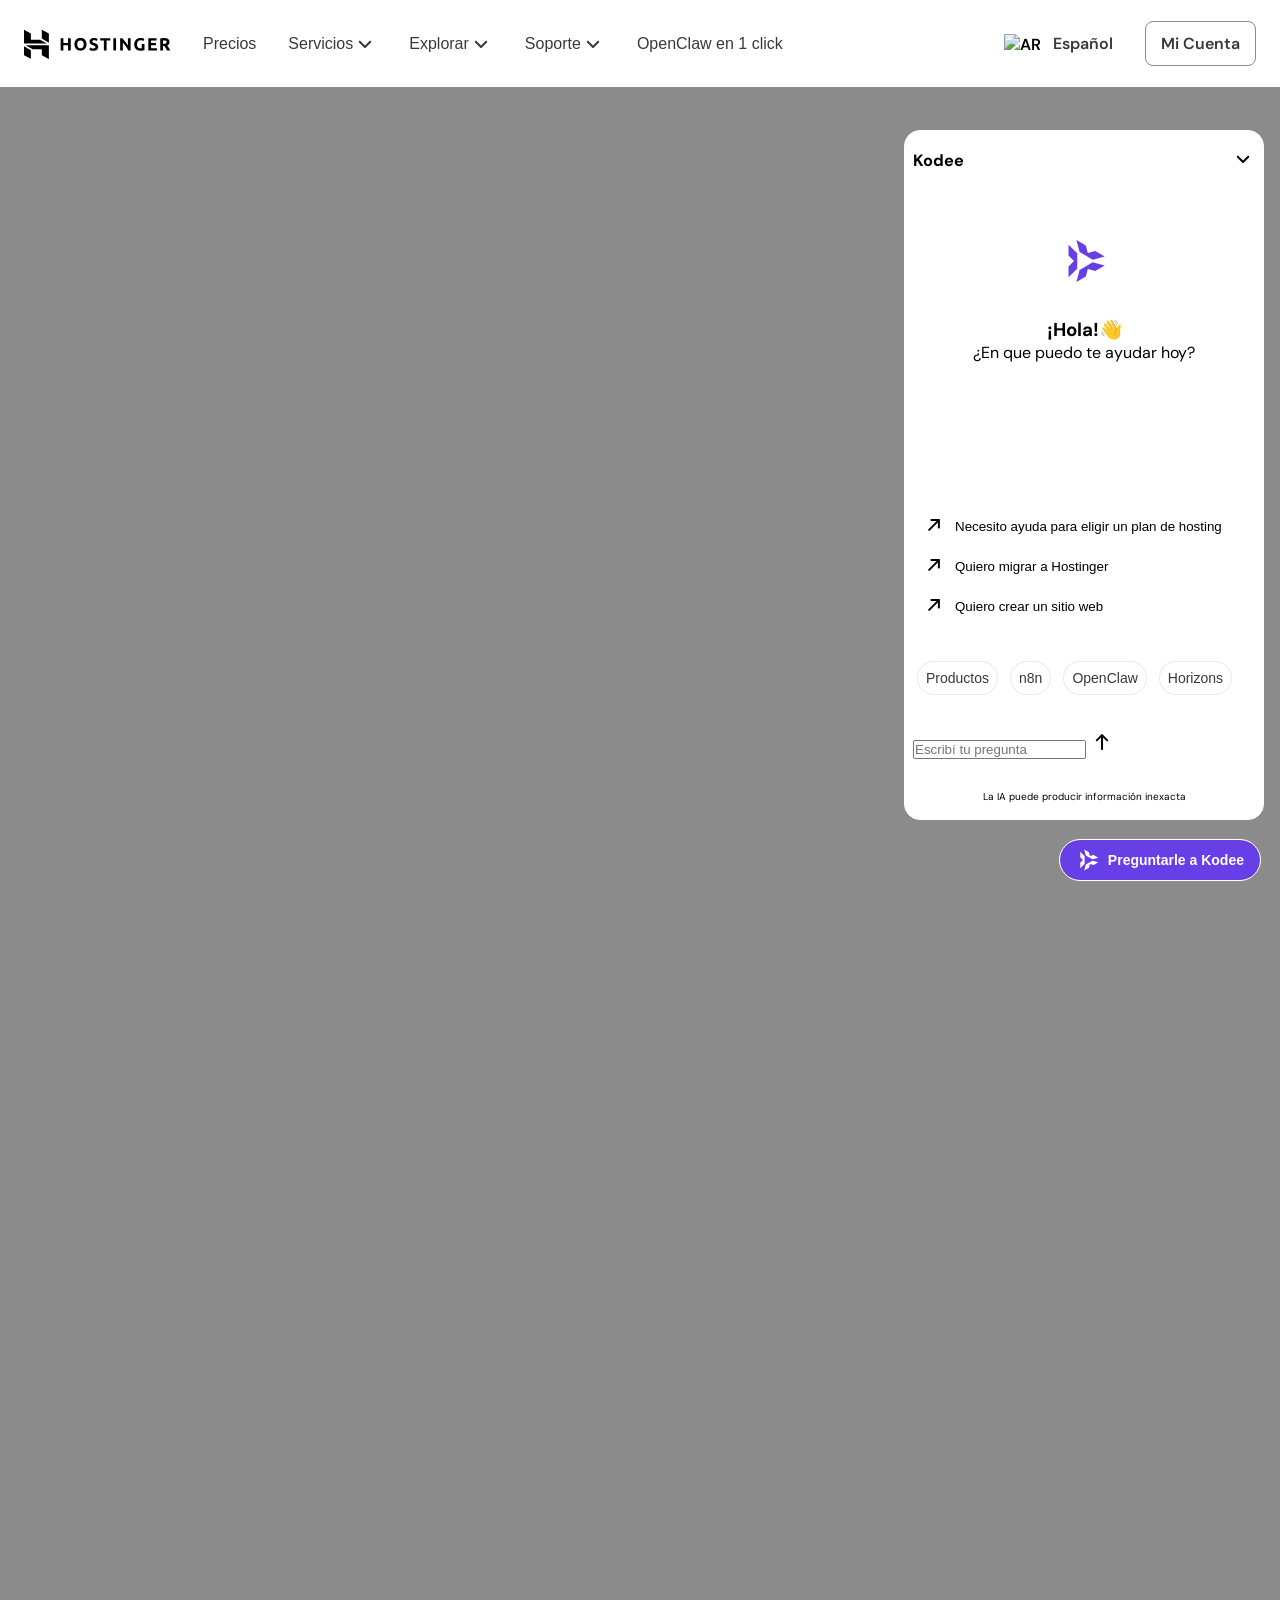
==== commit 77f99e44: "kodee" ====
--- a/index.html
+++ b/index.html
@@ -106,7 +106,8 @@
     <main>
 
 
-        <button class="kodee--button">
+        <!-- KODEE BUTTON -->
+        <button class="kodee--button">         
             <svg width="24" height="24" viewBox="0 0 24 24" fill="none" xmlns="http://www.w3.org/2000/svg">
                 <path
                     d="M8.61904 8.18478V15.8156L4.25854 20.1761V14.7255L6.98358 12.0005L4.25854 9.27491V3.82429L8.61904 8.18478Z"
@@ -121,6 +122,96 @@
             <p>Preguntarle a Kodee</p>
         </button>
 
+        <!--kodee menu  -->
+        <div class="kodee--menu">
+            <div class="kodee--menu--header">
+                <h3>
+                    Kodee
+                </h3>
+                <button class="kodee--menu--close">
+                    <svg width="24" height="24" viewBox="0 0 24 24" fill="none" xmlns="http://www.w3.org/2000/svg">
+                        <path
+                            d="M17.9571 10.4571C18.3476 10.0666 18.3476 9.43342 17.9571 9.04289C17.5666 8.65237 16.9334 8.65237 16.5429 9.04289L12 13.5858L7.45711 9.04289C7.06658 8.65237 6.43342 8.65237 6.04289 9.04289C5.65237 9.43342 5.65237 10.0666 6.04289 10.4571L11.2929 15.7071C11.6834 16.0976 12.3166 16.0976 12.7071 15.7071L17.9571 10.4571Z"
+                            fill="currentColor"></path>
+                    </svg>
+                </button>
+            </div>
+            <div class="kodee--menu--hero">
+                <span class="kodee--menu--hero--icon">
+                    <svg viewBox="0 0 24 24" fill="none" xmlns="http://www.w3.org/2000/svg">
+                    <path d="M8.61904 8.18478V15.8156L4.25854 20.1761V14.7255L6.98358 12.0005L4.25854 9.27491V3.82429L8.61904 8.18478Z" fill="currentColor"></path>
+                    <path d="M16.4017 12.6814L9.79337 16.4966L8.19694 22.4529L12.9175 19.7279L13.9153 16.0051L17.6381 17.0023L22.3581 14.2773L16.4017 12.6814Z" fill="currentColor"></path>
+                    <path d="M16.4017 11.3225L9.79337 7.50682L8.19694 1.55045L12.9175 4.27548L13.9153 7.99828L17.6381 7.00106L22.3581 9.7261L16.4017 11.3225Z" fill="currentColor"></path>
+                    </svg>
+                </span>
+               <div>
+
+                   <h3>¡Hola!👋</h3>
+                   <p>¿En que puedo te ayudar hoy?</p>
+                </div> 
+            </div>
+            <div class="kodee--menu--options">
+                <button>
+                    <svg width="24" height="24" viewBox="0 0 24 24" fill="none" xmlns="http://www.w3.org/2000/svg">
+
+                        <path
+                            d="M8.82503 16.5926C8.4345 16.9831 7.80134 16.9831 7.41081 16.5926C7.02029 16.2021 7.02029 15.5689 7.41081 15.1784L17.1618 5.42734C17.5524 5.03681 18.1855 5.03681 18.5761 5.42734C18.9666 5.81786 18.9666 6.45103 18.5761 6.84155L8.82503 16.5926Z"
+                            fill="currentColor"></path>
+                        <path
+                            d="M18.8807 13.5476C18.8807 14.0998 18.4331 14.5474 17.8808 14.5475C17.3285 14.5474 16.8809 14.0998 16.8809 13.5476L16.8816 7.12352L10.4583 7.12352C9.90599 7.12353 9.45769 6.67523 9.45769 6.12294C9.45774 5.5709 9.9056 5.12338 10.4576 5.12305L17.8808 5.12305C18.146 5.12305 18.4004 5.22834 18.5879 5.41583C18.7754 5.60335 18.8807 5.85775 18.8807 6.12294L18.8807 13.5476Z"
+                            fill="currentColor"></path>
+                    </svg>
+                    <p>Necesito ayuda para eligir un plan de hosting</p>
+                </button>
+                <button>
+                    <svg width="24" height="24" viewBox="0 0 24 24" fill="none" xmlns="http://www.w3.org/2000/svg">
+                        <path
+                            d="M8.82503 16.5926C8.4345 16.9831 7.80134 16.9831 7.41081 16.5926C7.02029 16.2021 7.02029 15.5689 7.41081 15.1784L17.1618 5.42734C17.5524 5.03681 18.1855 5.03681 18.5761 5.42734C18.9666 5.81786 18.9666 6.45103 18.5761 6.84155L8.82503 16.5926Z"
+                            fill="currentColor"></path>
+                        <path
+                            d="M18.8807 13.5476C18.8807 14.0998 18.4331 14.5474 17.8808 14.5475C17.3285 14.5474 16.8809 14.0998 16.8809 13.5476L16.8816 7.12352L10.4583 7.12352C9.90599 7.12353 9.45769 6.67523 9.45769 6.12294C9.45774 5.5709 9.9056 5.12338 10.4576 5.12305L17.8808 5.12305C18.146 5.12305 18.4004 5.22834 18.5879 5.41583C18.7754 5.60335 18.8807 5.85775 18.8807 6.12294L18.8807 13.5476Z"
+                            fill="currentColor"></path>
+                    </svg>
+                    <p>Quiero migrar a Hostinger</p>
+                </button>
+                <button>
+                    <svg width="24" height="24" viewBox="0 0 24 24" fill="none" xmlns="http://www.w3.org/2000/svg">
+                        <path
+                            d="M8.82503 16.5926C8.4345 16.9831 7.80134 16.9831 7.41081 16.5926C7.02029 16.2021 7.02029 15.5689 7.41081 15.1784L17.1618 5.42734C17.5524 5.03681 18.1855 5.03681 18.5761 5.42734C18.9666 5.81786 18.9666 6.45103 18.5761 6.84155L8.82503 16.5926Z"
+                            fill="currentColor"></path>
+                        <path
+                            d="M18.8807 13.5476C18.8807 14.0998 18.4331 14.5474 17.8808 14.5475C17.3285 14.5474 16.8809 14.0998 16.8809 13.5476L16.8816 7.12352L10.4583 7.12352C9.90599 7.12353 9.45769 6.67523 9.45769 6.12294C9.45774 5.5709 9.9056 5.12338 10.4576 5.12305L17.8808 5.12305C18.146 5.12305 18.4004 5.22834 18.5879 5.41583C18.7754 5.60335 18.8807 5.85775 18.8807 6.12294L18.8807 13.5476Z"
+                            fill="currentColor"></path>
+                    </svg>
+                    <p>Quiero crear un sitio web</p>
+                </button>
+            </div>
+            <nav class="Kodee--navegation">
+            <button class="kodee--navegation--button">Productos</button>
+            <button class="kodee--navegation--button">n8n</button>
+            <button class="kodee--navegation--button" >OpenClaw</button>
+            <button class="kodee--navegation--button">Horizons</button>
+            </nav>
+            <form>
+                <input type="textarea" placeholder="Escribí tu pregunta">
+                <button type="submit">
+                    <span data-v-f43039ca="" data-v-073efd4e="" class="h-icon" aria-hidden="true"
+                        data-icon-name="ic-arrow-up-24"
+                        style="color: currentcolor; fill: currentcolor; width: 20px; height: 20px;"><svg width="24"
+                            height="24" viewBox="0 0 24 24" fill="none" xmlns="http://www.w3.org/2000/svg">
+                            <path
+                                d="M12.0004 4.09656C11.7353 4.09661 11.4809 4.20207 11.2934 4.38953L6.04341 9.63953C5.65308 10.03 5.653 10.6631 6.04341 11.0536C6.43389 11.4441 7.06694 11.444 7.45747 11.0536L11.0004 7.50964V18.9032C11.0006 19.4553 11.4484 19.9031 12.0004 19.9032C12.5526 19.9032 13.0002 19.4553 13.0004 18.9032V7.5116L16.5415 11.0526C16.9319 11.4431 17.566 11.443 17.9565 11.0526C18.3468 10.6622 18.3466 10.0291 17.9565 9.63855L12.7075 4.38953C12.52 4.20204 12.2656 4.09659 12.0004 4.09656Z"
+                                fill="currentColor"></path>
+                        </svg>
+                    </span>
+                </button>
+            </form>
+            <p class="kodee--alert">
+                La IA puede producir información inexacta</p>
+
+
+
+
     </main>
 
     <footer>
--- a/style.css
+++ b/style.css
@@ -6,6 +6,7 @@
     --font_size_large: 16px;
     --font_size_medium: 14px;
     --font_size_small: 12px;
+    --font_size_tiny: 10px;
     --font_weight_light: 300;
     --font_weight_regular: 400;
     --font_weight_medium: 600;
@@ -44,7 +45,6 @@
 }
 
 .hostinger--header{
-  
     display: flex;
     flex-direction: row;
     justify-content: space-between;
@@ -117,8 +117,8 @@
     border: solid 1px var(--font_color_secondary);
     border-radius: 8px;
     padding: 11px 15px;
- 
-}
+}
+
 .hostinger--login:hover{
     transition: 0.5s ease-in-out;
     background-color: #f7f7f7; 
@@ -154,4 +154,82 @@
 .kodee--button:hover{       
     background-color:#5231b8;
     transition: 0.3s ease-in-out;
-}+}
+
+/* Kodee menu Area */
+
+.kodee--menu{
+    background-color: #fff;
+    width: 360px;
+    height: 690px;
+    border-radius:16px ;
+    border: solid 1px #fffefe;
+    position: fixed; 
+    bottom: 80px;
+    right: 16px;
+    display: flex;
+    flex-direction: column;
+    justify-content: space-between;
+    padding: 16px 8px;
+}
+
+.kodee--menu--header{
+    display: flex;
+    flex-direction: row;
+    justify-content: space-between;
+    align-items: center;
+    font-size: var(--font_size_medium);
+    font-weight: var(--font_weight_medium);
+}
+
+.kodee--menu--hero{
+    display: flex;
+    flex-direction: column;
+    justify-content: space-between;
+    align-items: center;
+    gap: 32px;
+    margin: 32px;
+    text-align: center;
+    padding-bottom: 80px;
+}
+
+.kodee--menu--hero--icon{
+    color: var(--background_color_primary);
+    width:48px;
+    height: 48px;
+}
+
+
+
+.kodee--menu--options{
+    display: flex;
+    flex-direction: column;
+    align-items: flex-start; 
+   
+}
+
+.kodee--menu--options button{
+    display: flex;
+    flex-direction: row;
+    align-items: center;
+    gap: 10px;
+    padding: 8px;
+
+}
+
+.kodee--navegation--button{
+        border: solid 1px #00000015;
+        border-radius: 100px;
+        padding: 8px 8px;
+        margin: 4px;
+        font-size: var(--font_size_medium);
+        color: var(--font_color_primary);
+        background-color: #ffffffa6;
+}
+
+
+.kodee--alert{
+    font-size: var(--font_size_tiny);
+    text-align: center;
+}
+
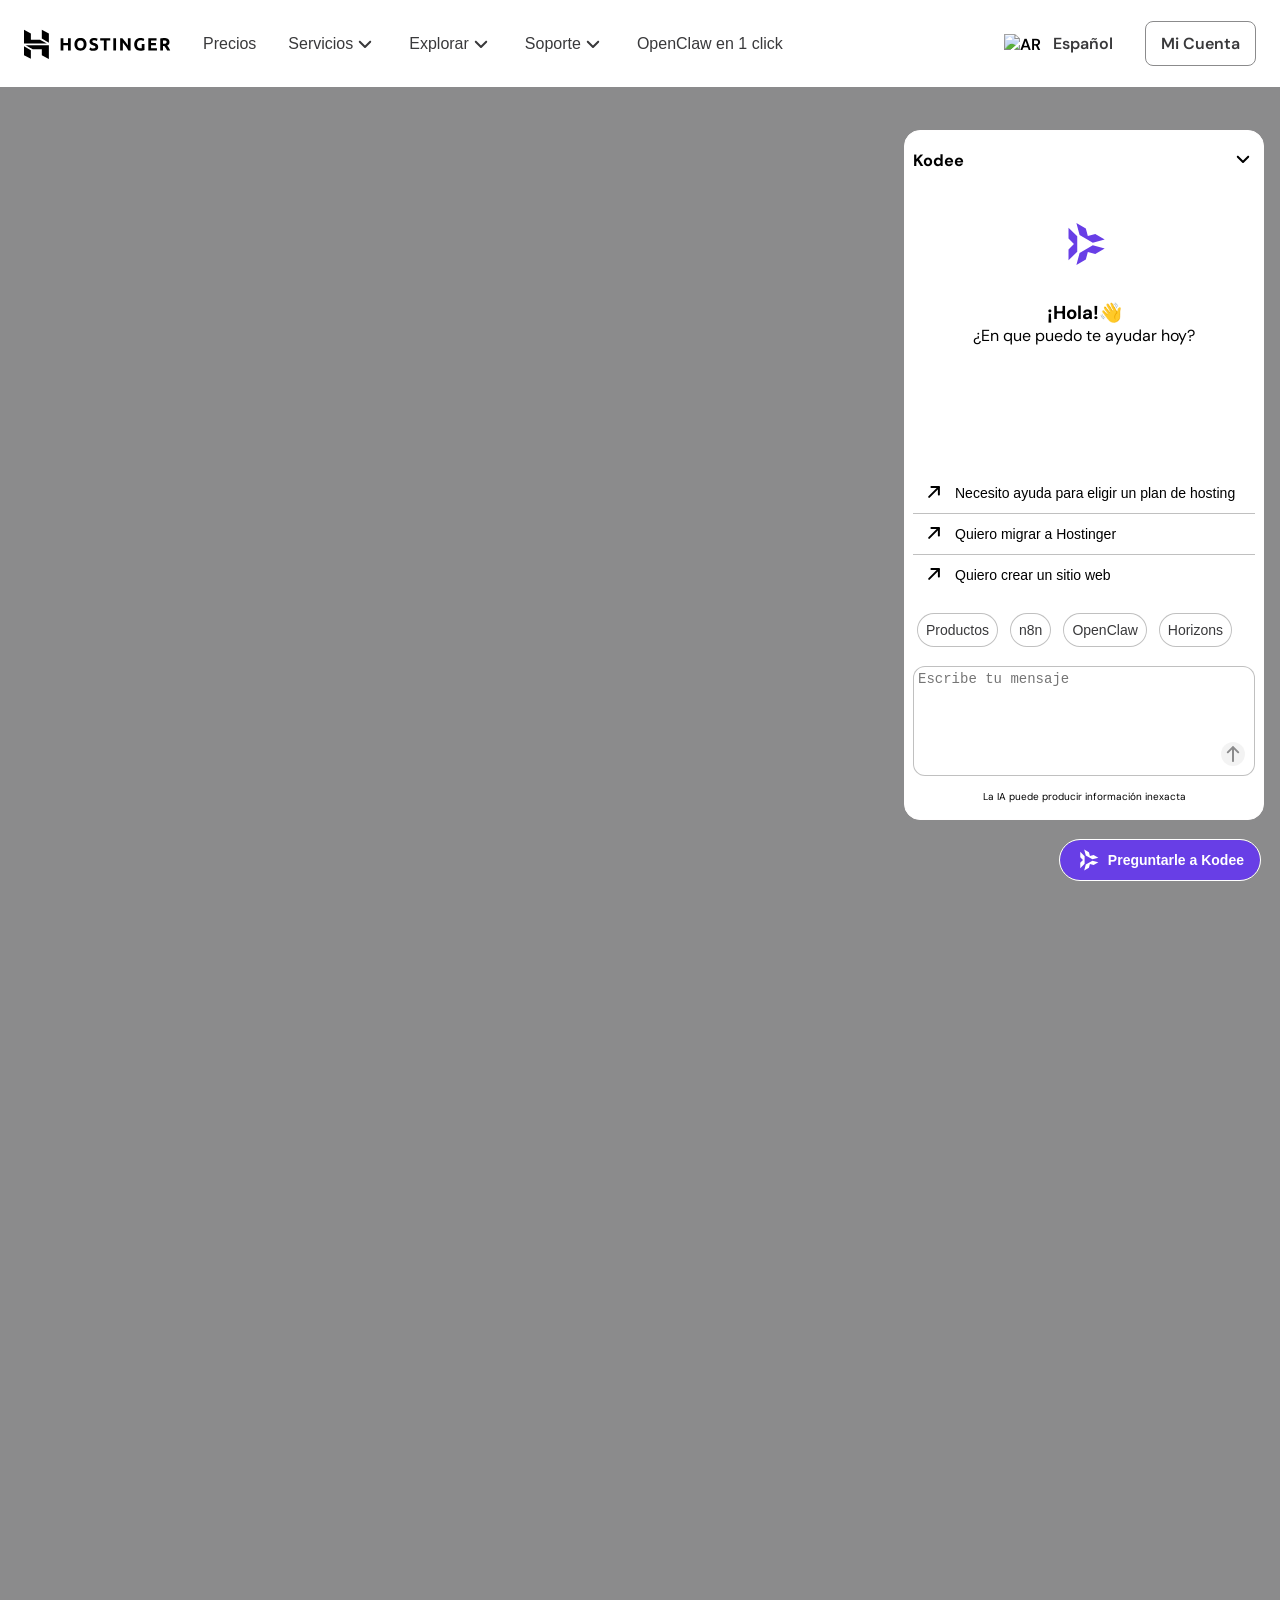
==== commit 82102806: "kodee" ====
--- a/index.html
+++ b/index.html
@@ -107,7 +107,7 @@
 
 
         <!-- KODEE BUTTON -->
-        <button class="kodee--button">         
+        <button class="kodee--button">
             <svg width="24" height="24" viewBox="0 0 24 24" fill="none" xmlns="http://www.w3.org/2000/svg">
                 <path
                     d="M8.61904 8.18478V15.8156L4.25854 20.1761V14.7255L6.98358 12.0005L4.25854 9.27491V3.82429L8.61904 8.18478Z"
@@ -139,62 +139,73 @@
             <div class="kodee--menu--hero">
                 <span class="kodee--menu--hero--icon">
                     <svg viewBox="0 0 24 24" fill="none" xmlns="http://www.w3.org/2000/svg">
-                    <path d="M8.61904 8.18478V15.8156L4.25854 20.1761V14.7255L6.98358 12.0005L4.25854 9.27491V3.82429L8.61904 8.18478Z" fill="currentColor"></path>
-                    <path d="M16.4017 12.6814L9.79337 16.4966L8.19694 22.4529L12.9175 19.7279L13.9153 16.0051L17.6381 17.0023L22.3581 14.2773L16.4017 12.6814Z" fill="currentColor"></path>
-                    <path d="M16.4017 11.3225L9.79337 7.50682L8.19694 1.55045L12.9175 4.27548L13.9153 7.99828L17.6381 7.00106L22.3581 9.7261L16.4017 11.3225Z" fill="currentColor"></path>
+                        <path
+                            d="M8.61904 8.18478V15.8156L4.25854 20.1761V14.7255L6.98358 12.0005L4.25854 9.27491V3.82429L8.61904 8.18478Z"
+                            fill="currentColor"></path>
+                        <path
+                            d="M16.4017 12.6814L9.79337 16.4966L8.19694 22.4529L12.9175 19.7279L13.9153 16.0051L17.6381 17.0023L22.3581 14.2773L16.4017 12.6814Z"
+                            fill="currentColor"></path>
+                        <path
+                            d="M16.4017 11.3225L9.79337 7.50682L8.19694 1.55045L12.9175 4.27548L13.9153 7.99828L17.6381 7.00106L22.3581 9.7261L16.4017 11.3225Z"
+                            fill="currentColor"></path>
                     </svg>
                 </span>
-               <div>
-
-                   <h3>¡Hola!👋</h3>
-                   <p>¿En que puedo te ayudar hoy?</p>
-                </div> 
+                <div>
+
+                    <h3>¡Hola!👋</h3>
+                    <p>¿En que puedo te ayudar hoy?</p>
+                </div>
             </div>
             <div class="kodee--menu--options">
-                <button>
-                    <svg width="24" height="24" viewBox="0 0 24 24" fill="none" xmlns="http://www.w3.org/2000/svg">
-
-                        <path
-                            d="M8.82503 16.5926C8.4345 16.9831 7.80134 16.9831 7.41081 16.5926C7.02029 16.2021 7.02029 15.5689 7.41081 15.1784L17.1618 5.42734C17.5524 5.03681 18.1855 5.03681 18.5761 5.42734C18.9666 5.81786 18.9666 6.45103 18.5761 6.84155L8.82503 16.5926Z"
-                            fill="currentColor"></path>
-                        <path
-                            d="M18.8807 13.5476C18.8807 14.0998 18.4331 14.5474 17.8808 14.5475C17.3285 14.5474 16.8809 14.0998 16.8809 13.5476L16.8816 7.12352L10.4583 7.12352C9.90599 7.12353 9.45769 6.67523 9.45769 6.12294C9.45774 5.5709 9.9056 5.12338 10.4576 5.12305L17.8808 5.12305C18.146 5.12305 18.4004 5.22834 18.5879 5.41583C18.7754 5.60335 18.8807 5.85775 18.8807 6.12294L18.8807 13.5476Z"
-                            fill="currentColor"></path>
-                    </svg>
-                    <p>Necesito ayuda para eligir un plan de hosting</p>
-                </button>
-                <button>
-                    <svg width="24" height="24" viewBox="0 0 24 24" fill="none" xmlns="http://www.w3.org/2000/svg">
-                        <path
-                            d="M8.82503 16.5926C8.4345 16.9831 7.80134 16.9831 7.41081 16.5926C7.02029 16.2021 7.02029 15.5689 7.41081 15.1784L17.1618 5.42734C17.5524 5.03681 18.1855 5.03681 18.5761 5.42734C18.9666 5.81786 18.9666 6.45103 18.5761 6.84155L8.82503 16.5926Z"
-                            fill="currentColor"></path>
-                        <path
-                            d="M18.8807 13.5476C18.8807 14.0998 18.4331 14.5474 17.8808 14.5475C17.3285 14.5474 16.8809 14.0998 16.8809 13.5476L16.8816 7.12352L10.4583 7.12352C9.90599 7.12353 9.45769 6.67523 9.45769 6.12294C9.45774 5.5709 9.9056 5.12338 10.4576 5.12305L17.8808 5.12305C18.146 5.12305 18.4004 5.22834 18.5879 5.41583C18.7754 5.60335 18.8807 5.85775 18.8807 6.12294L18.8807 13.5476Z"
-                            fill="currentColor"></path>
-                    </svg>
-                    <p>Quiero migrar a Hostinger</p>
-                </button>
-                <button>
-                    <svg width="24" height="24" viewBox="0 0 24 24" fill="none" xmlns="http://www.w3.org/2000/svg">
-                        <path
-                            d="M8.82503 16.5926C8.4345 16.9831 7.80134 16.9831 7.41081 16.5926C7.02029 16.2021 7.02029 15.5689 7.41081 15.1784L17.1618 5.42734C17.5524 5.03681 18.1855 5.03681 18.5761 5.42734C18.9666 5.81786 18.9666 6.45103 18.5761 6.84155L8.82503 16.5926Z"
-                            fill="currentColor"></path>
-                        <path
-                            d="M18.8807 13.5476C18.8807 14.0998 18.4331 14.5474 17.8808 14.5475C17.3285 14.5474 16.8809 14.0998 16.8809 13.5476L16.8816 7.12352L10.4583 7.12352C9.90599 7.12353 9.45769 6.67523 9.45769 6.12294C9.45774 5.5709 9.9056 5.12338 10.4576 5.12305L17.8808 5.12305C18.146 5.12305 18.4004 5.22834 18.5879 5.41583C18.7754 5.60335 18.8807 5.85775 18.8807 6.12294L18.8807 13.5476Z"
-                            fill="currentColor"></path>
-                    </svg>
-                    <p>Quiero crear un sitio web</p>
-                </button>
+                    <button>
+                        <svg width="24" height="24" viewBox="0 0 24 24" fill="none" xmlns="http://www.w3.org/2000/svg">
+
+                            <path
+                                d="M8.82503 16.5926C8.4345 16.9831 7.80134 16.9831 7.41081 16.5926C7.02029 16.2021 7.02029 15.5689 7.41081 15.1784L17.1618 5.42734C17.5524 5.03681 18.1855 5.03681 18.5761 5.42734C18.9666 5.81786 18.9666 6.45103 18.5761 6.84155L8.82503 16.5926Z"
+                                fill="currentColor"></path>
+                            <path
+                                d="M18.8807 13.5476C18.8807 14.0998 18.4331 14.5474 17.8808 14.5475C17.3285 14.5474 16.8809 14.0998 16.8809 13.5476L16.8816 7.12352L10.4583 7.12352C9.90599 7.12353 9.45769 6.67523 9.45769 6.12294C9.45774 5.5709 9.9056 5.12338 10.4576 5.12305L17.8808 5.12305C18.146 5.12305 18.4004 5.22834 18.5879 5.41583C18.7754 5.60335 18.8807 5.85775 18.8807 6.12294L18.8807 13.5476Z"
+                                fill="currentColor"></path>
+                        </svg>
+                        <p>Necesito ayuda para eligir un plan de hosting</p>
+                    </button>
+               
+              
+                    <button>
+                        <svg width="24" height="24" viewBox="0 0 24 24" fill="none" xmlns="http://www.w3.org/2000/svg">
+                            <path
+                                d="M8.82503 16.5926C8.4345 16.9831 7.80134 16.9831 7.41081 16.5926C7.02029 16.2021 7.02029 15.5689 7.41081 15.1784L17.1618 5.42734C17.5524 5.03681 18.1855 5.03681 18.5761 5.42734C18.9666 5.81786 18.9666 6.45103 18.5761 6.84155L8.82503 16.5926Z"
+                                fill="currentColor"></path>
+                            <path
+                                d="M18.8807 13.5476C18.8807 14.0998 18.4331 14.5474 17.8808 14.5475C17.3285 14.5474 16.8809 14.0998 16.8809 13.5476L16.8816 7.12352L10.4583 7.12352C9.90599 7.12353 9.45769 6.67523 9.45769 6.12294C9.45774 5.5709 9.9056 5.12338 10.4576 5.12305L17.8808 5.12305C18.146 5.12305 18.4004 5.22834 18.5879 5.41583C18.7754 5.60335 18.8807 5.85775 18.8807 6.12294L18.8807 13.5476Z"
+                                fill="currentColor"></path>
+                        </svg>
+                        <p>Quiero migrar a Hostinger</p>
+                    </button>
+                
+              
+                    <button>
+                        <svg width="24" height="24" viewBox="0 0 24 24" fill="none" xmlns="http://www.w3.org/2000/svg">
+                            <path
+                                d="M8.82503 16.5926C8.4345 16.9831 7.80134 16.9831 7.41081 16.5926C7.02029 16.2021 7.02029 15.5689 7.41081 15.1784L17.1618 5.42734C17.5524 5.03681 18.1855 5.03681 18.5761 5.42734C18.9666 5.81786 18.9666 6.45103 18.5761 6.84155L8.82503 16.5926Z"
+                                fill="currentColor"></path>
+                            <path
+                                d="M18.8807 13.5476C18.8807 14.0998 18.4331 14.5474 17.8808 14.5475C17.3285 14.5474 16.8809 14.0998 16.8809 13.5476L16.8816 7.12352L10.4583 7.12352C9.90599 7.12353 9.45769 6.67523 9.45769 6.12294C9.45774 5.5709 9.9056 5.12338 10.4576 5.12305L17.8808 5.12305C18.146 5.12305 18.4004 5.22834 18.5879 5.41583C18.7754 5.60335 18.8807 5.85775 18.8807 6.12294L18.8807 13.5476Z"
+                                fill="currentColor"></path>
+                        </svg>
+                        <p>Quiero crear un sitio web</p>
+                    </button>
+               
             </div>
             <nav class="Kodee--navegation">
-            <button class="kodee--navegation--button">Productos</button>
-            <button class="kodee--navegation--button">n8n</button>
-            <button class="kodee--navegation--button" >OpenClaw</button>
-            <button class="kodee--navegation--button">Horizons</button>
+                <button class="kodee--navegation--button">Productos</button>
+                <button class="kodee--navegation--button">n8n</button>
+                <button class="kodee--navegation--button">OpenClaw</button>
+                <button class="kodee--navegation--button">Horizons</button>
             </nav>
-            <form>
-                <input type="textarea" placeholder="Escribí tu pregunta">
-                <button type="submit">
+            <form class="kodee--form">
+                <textarea class="kodee--form--textarea" placeholder="Escribe tu mensaje" rows="5"></textarea>
+                <button class="kodee--form--button" type="submit">
                     <span data-v-f43039ca="" data-v-073efd4e="" class="h-icon" aria-hidden="true"
                         data-icon-name="ic-arrow-up-24"
                         style="color: currentcolor; fill: currentcolor; width: 20px; height: 20px;"><svg width="24"
@@ -206,7 +217,7 @@
                     </span>
                 </button>
             </form>
-            <p class="kodee--alert">
+            <p class="kodee--legal">
                 La IA puede producir información inexacta</p>
 
 
--- a/style.css
+++ b/style.css
@@ -199,26 +199,28 @@
     height: 48px;
 }
 
-
-
-.kodee--menu--options{
-    display: flex;
-    flex-direction: column;
-    align-items: flex-start; 
-   
-}
-
 .kodee--menu--options button{
     display: flex;
     flex-direction: row;
     align-items: center;
     gap: 10px;
     padding: 8px;
-
+    font-size: var(--font_size_medium);
+    width: 100%;
+    border-bottom: solid 1px #0000003f;
+}   
+
+.kodee--menu--options button:last-child {
+    border-bottom: none;
+}
+
+.kodee--menu--options button:hover{
+    background-color: #0000000c;
+    transition: 0.3s ease-in-out;
 }
 
 .kodee--navegation--button{
-        border: solid 1px #00000015;
+        border: solid 1px #0000003f;
         border-radius: 100px;
         padding: 8px 8px;
         margin: 4px;
@@ -228,8 +230,38 @@
 }
 
 
-.kodee--alert{
+
+.kodee--legal{
     font-size: var(--font_size_tiny);
     text-align: center;
 }
 
+.kodee--form{
+    display: flex;
+    flex-direction: row;
+    position: relative;
+}   
+
+.kodee--form--textarea{
+    border: solid 1px #0000003f;
+    border-radius: 12px;
+    font-size: var(--font_size_medium);
+    color: var(--font_color_primary);
+    background-color: #ffffffa6;
+    resize:none;
+    width: 100%;
+    padding: 4px 4px 24px 4px;
+    font-size: va(--font_size_medium);
+   
+
+}
+.kodee--form--button{
+    position: absolute;
+    bottom: 10px;
+    right: 10px;
+    background-color: #0000000c;
+    color: var(--font_color_secondary);
+    border-radius: 50%;
+    width: 24px;
+    height: 24px;
+}
